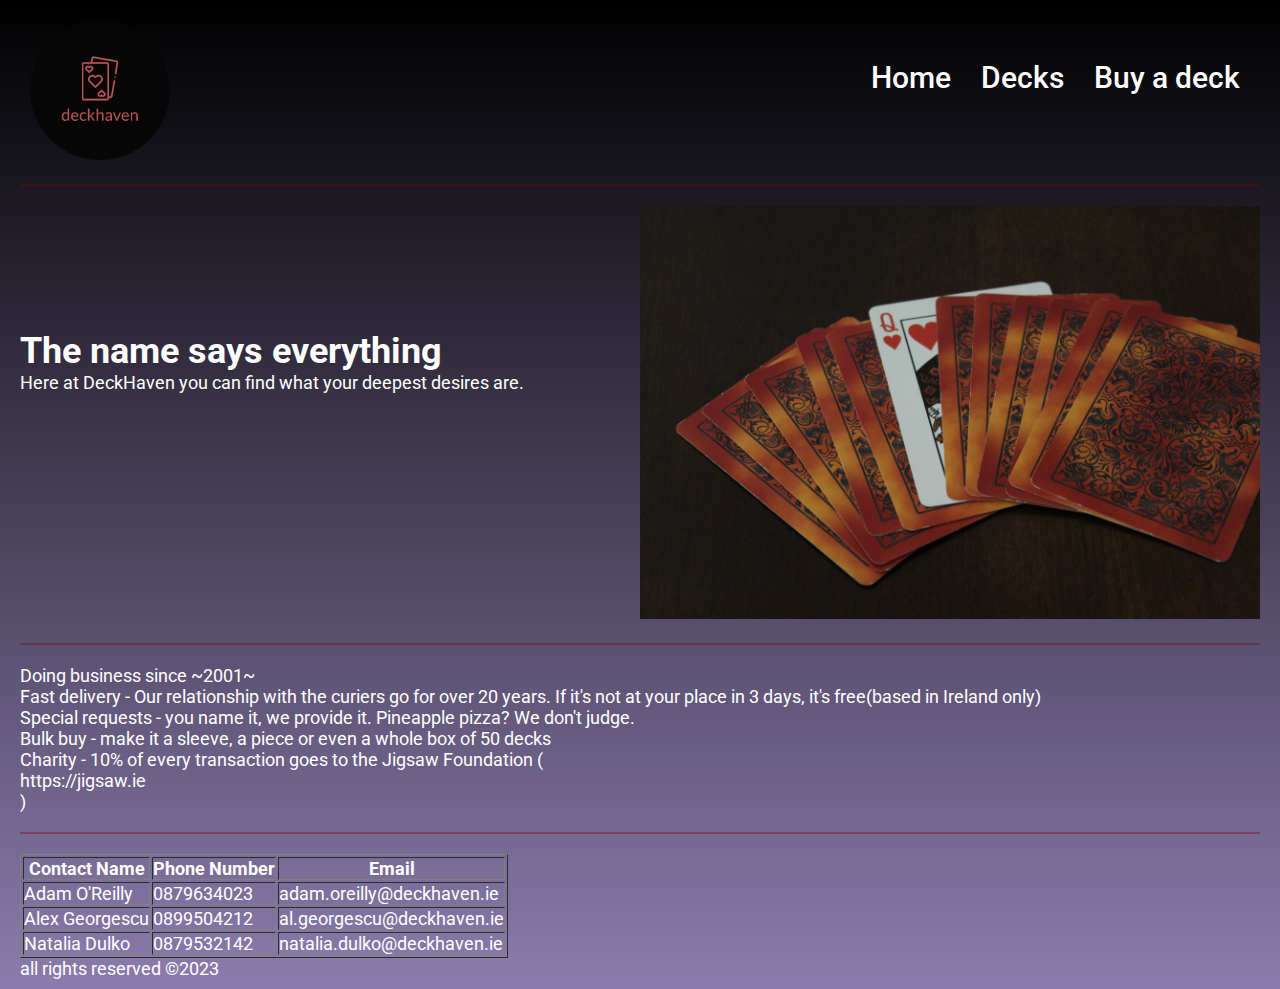
==== index.html @ b7169008 "add glow effect to nav and logo + finish the promo" ====
<!DOCTYPE html>
<html lang="en">

<head>
  <meta charset="UTF-8">
  <meta name="viewport" content="width=device-width, initial-scale=1.0">
  <!-- link css file -->
  <link rel="stylesheet" href="css/style.css">
  <title>DeckHaven</title>

  <!-- add google fonts -->
  <link rel="preconnect" href="https://fonts.googleapis.com">
  <link rel="preconnect" href="https://fonts.gstatic.com" crossorigin>
  <link
    href="https://fonts.googleapis.com/css2?family=Open+Sans:wght@400;500;600;700&family=Raleway:wght@400;700;900&family=Roboto:wght@400;500;700;900&display=swap"
    rel="stylesheet">
</head>

<body>
  <header class="header">

    <!-- logo -->
    <a href="https://deckhaven.ie"><img src="./images/logo_black_background.png" alt="logo" class="logo_img"></a>

    <!-- navbar -->
    <nav class="nav">

      <ul class="nav-list">

        <li><a href="#">Home</a></li>
        <li><a href="#">Decks</a></li>
        <li><a href="#">Buy a deck</a></li>

      </ul>

    </nav>

  </header>

  <!-- line separator -->
  <div class="separator"></div>

  <main>


    <!-- promo -->
    <section class="promo">

      <div class="promo_text">
        <h1 class="section-title">The name says everything</h1>
        <p class="section-subtitle">Here at DeckHaven you can find what your deepest desires are.</p>
      </div>

      <div class="promo_img">  
        <img src="images/about_us_image2.jpg" alt="display of two cards" loading="lazy" >
      </div>

    </section>

    <!-- line separator -->
    <div class="separator"></div>

    <!-- about us -->
    <section class="about">

      <ul class="about-list">

        <li>Doing business since ~2001~</li>
        <li>Fast delivery - Our relationship with the curiers go for over 20 years. If it's not at your place in 3 days,
          it's free(based in Ireland only)</li>
        <li>Special requests - you name it, we provide it. Pineapple pizza? We don't judge.</li>
        <li>Bulk buy - make it a sleeve, a piece or even a whole box of 50 decks</li>
        <li>Charity - 10% of every transaction goes to the Jigsaw Foundation (<a
            href="https://jigsaw.ie">https://jigsaw.ie</a>)</li>

      </ul>

    </section>

    <!-- line separator -->
    <div class="separator"></div>

    <!-- contact us -->
    <section class="contact-us">

      <table border="1">
        <tr>
          <th>Contact Name</th>
          <th>Phone Number</th>
          <th>Email</th>
        </tr>
        <tr>
          <td>Adam O'Reilly</td>
          <td><a href="tel:0879634023">0879634023</a></td>
          <td><a href="mailto:adam.oreilly@deckhaven.ie">adam.oreilly@deckhaven.ie</a></td>
        </tr>
        <tr>
          <td>Alex Georgescu </td>
          <td><a href="tel:0899504212">0899504212</a></td>
          <td><a href="mailto:alex.georgescu@deckhaven.ie">al.georgescu@deckhaven.ie</a></td>
        </tr>
        <tr>
          <td>Natalia Dulko</td>
          <td><a href="tel:0879532142">0879532142</a></td>
          <td><a href="mailto:natalia.dulko@deckhaven.ie">natalia.dulko@deckhaven.ie</a></td>
        </tr>
      </table>

    </section>





  </main>

  <!-- footer -->
  <footer class="footer">

    all rights reserved ©2023

  </footer>


</body>

</html>
---- css/style.css ----
/* reset */

*,
*::before,
*::after {
	margin: 0;
	padding: 0;
	box-sizing: border-box;
}

li { list-style: none; }

a,
span,
button { display: block; }

a {
	color: inherit;
	text-decoration: none;
}

/* html */

html {
	font-size: 62.5%;
	scroll-behavior: smooth;
    display: block;
}

/* body */

body {
	font-family: 'Roboto', sans-serif;
	font-size: 1.8rem;
	font-weight: 400;
	color: white;
	background: linear-gradient(to bottom, black,#8b7cad);
	padding: 10px 20px;
}


/* header */
header {
	display: flex;
	justify-content: space-between;
	margin: 10px;
}

/* logo with a glow*/

.logo_img {
  width: 70%;
  border-radius: 50%;
  object-fit: cover;
  transition: box-shadow 0.5s; /* Add a smooth transition for the glow effect */
}

.logo_img:hover {
  box-shadow: 0 0 10px rgba(181, 51, 51, 0.597); /* Add a red glow when hovering */
}





.nav ul{
	display: flex;
	justify-content: flex-end;
	gap: 10px;
	position: absolute;
	right: 20px;
	top: 60px;
}

.nav ul li{
	margin-right: 20px;
	font-weight: 500;
	font-size: 30px;
}

/* get a ready for hover */
.nav a {
  text-decoration: none;
  position: relative; 
	transition: color 0.1s ease-in;
}

/* line for a on hover */
.nav a::after {
  content: "";
  position: absolute;
  width: 100%;
  height: 2px; /* The thickness of the line */
  background-color: rgba(181, 51, 51, 0.597); 
  bottom: -5px; /* Position it at the bottom of the link */
  left: 0;
  transform: scaleX(0); /* Start with no width (0) */
  transform-origin: 0 100%;
  transition: transform 0.5s; /* Transition effect for the glow */
}

.nav a:hover::after {
  transform: scaleX(1); /* Expand to full width (100%) on hover */
}

.nav a:hover{
	color: rgba(255, 255, 255, 0.799);
}

/* add glow effect */
@keyframes glow {
  0% {
    box-shadow: 0 0 10px rgba(181, 51, 51, 0.597);
  }
  50% {
    box-shadow: 0 0 20px rgba(181, 51, 51, 0.597);
  }
  100% {
    box-shadow: 0 0 10px rgba(181, 51, 51, 0.597);
  }
}

.nav a::after {
  animation: glow 1s infinite;
  box-shadow: 0 0 10px rgba(181, 51, 51, 0.597);
}

/* separator */
.separator {
	width: 100%;
	height: 2px;
	background-color: rgba(139, 0, 0, 0.361);
	margin-bottom: 20px;
	margin-top: 20px;
}

/* promo */

.promo {
  display: flex;
  justify-content: space-between;

}

.promo_img{
	text-align: right;
	max-width: 50%;
}

.promo_img img {
  max-width: 100%;
}

.promo_text{
	padding-top: 10%;
}
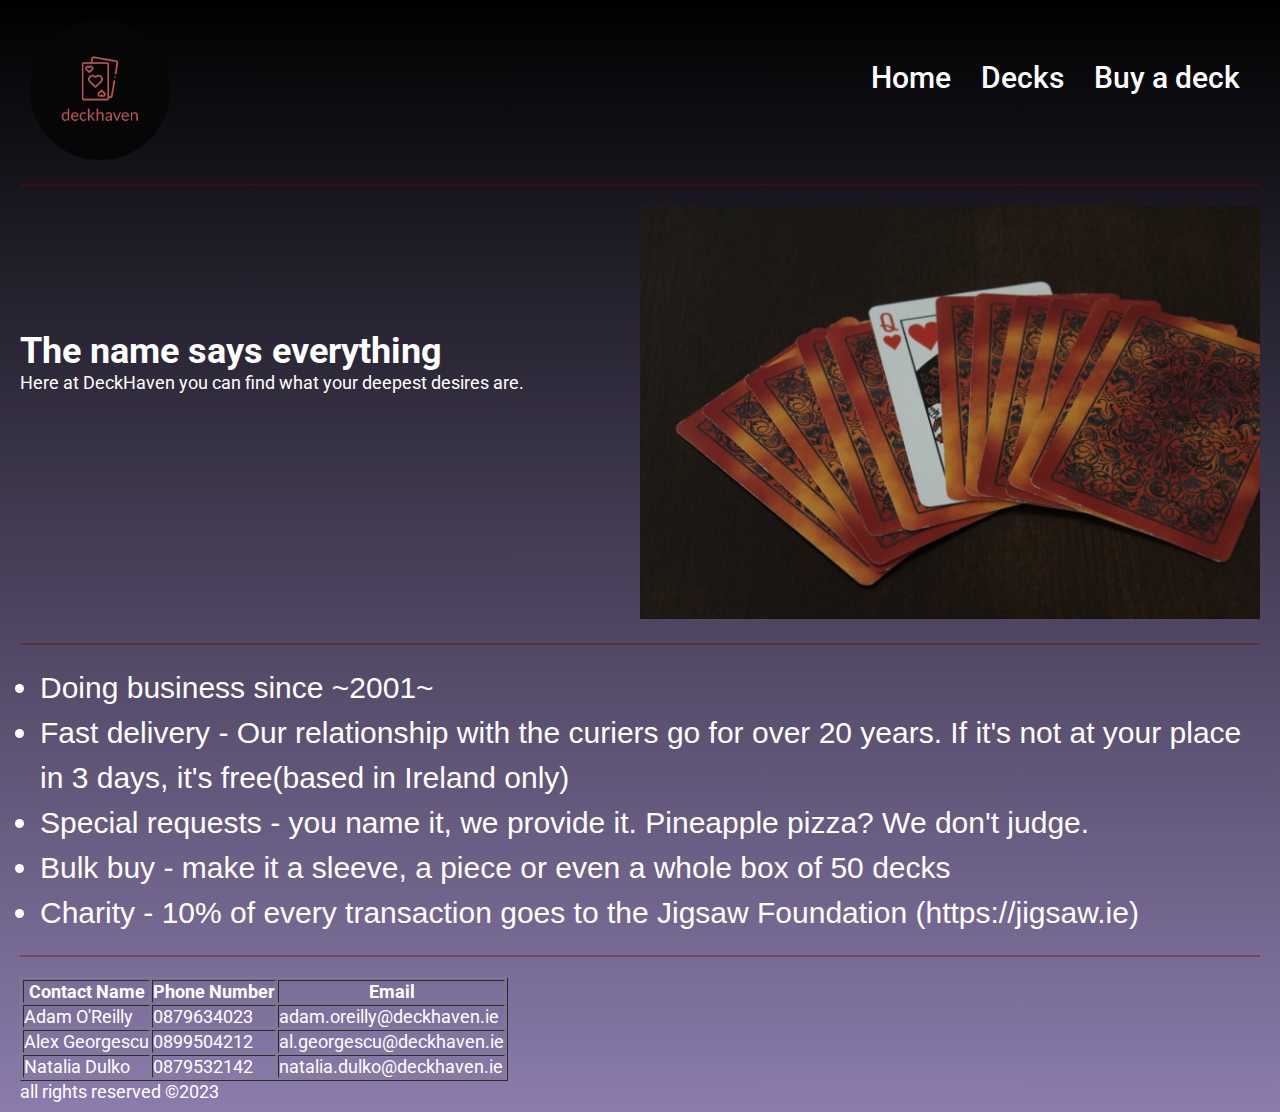
==== commit ead4a35e: "finish about us section" ====
--- a/index.html
+++ b/index.html
@@ -27,9 +27,9 @@
 
       <ul class="nav-list">
 
-        <li><a href="#">Home</a></li>
-        <li><a href="#">Decks</a></li>
-        <li><a href="#">Buy a deck</a></li>
+        <li><a href="#" class="glow">Home</a></li>
+        <li><a href="#" class="glow">Decks</a></li>
+        <li><a href="#" class="glow">Buy a deck</a></li>
 
       </ul>
 
@@ -63,7 +63,7 @@
     <!-- about us -->
     <section class="about">
 
-      <ul class="about-list">
+      <ul class="about_list">
 
         <li>Doing business since ~2001~</li>
         <li>Fast delivery - Our relationship with the curiers go for over 20 years. If it's not at your place in 3 days,
@@ -71,7 +71,7 @@
         <li>Special requests - you name it, we provide it. Pineapple pizza? We don't judge.</li>
         <li>Bulk buy - make it a sleeve, a piece or even a whole box of 50 decks</li>
         <li>Charity - 10% of every transaction goes to the Jigsaw Foundation (<a
-            href="https://jigsaw.ie">https://jigsaw.ie</a>)</li>
+            href="https://jigsaw.ie" class="glow">https://jigsaw.ie</a>)</li>
 
       </ul>
 
--- a/css/style.css
+++ b/css/style.css
@@ -9,10 +9,6 @@
 }
 
 li { list-style: none; }
-
-a,
-span,
-button { display: block; }
 
 a {
 	color: inherit;
@@ -79,14 +75,14 @@
 }
 
 /* get a ready for hover */
-.nav a {
+.glow {
   text-decoration: none;
   position: relative; 
 	transition: color 0.1s ease-in;
 }
 
 /* line for a on hover */
-.nav a::after {
+.glow::after {
   content: "";
   position: absolute;
   width: 100%;
@@ -99,11 +95,11 @@
   transition: transform 0.5s; /* Transition effect for the glow */
 }
 
-.nav a:hover::after {
+.glow:hover::after {
   transform: scaleX(1); /* Expand to full width (100%) on hover */
 }
 
-.nav a:hover{
+.glow:hover{
 	color: rgba(255, 255, 255, 0.799);
 }
 
@@ -120,7 +116,7 @@
   }
 }
 
-.nav a::after {
+.glow:after {
   animation: glow 1s infinite;
   box-shadow: 0 0 10px rgba(181, 51, 51, 0.597);
 }
@@ -156,4 +152,17 @@
 }
 
 
+/* about */
 
+.about_list li{
+	list-style-type: disc;
+	font-size: 30px;
+	font-family: 'Railway', sans-serif;
+	color: rgb(255, 255, 255);
+	line-height: 1.5;
+	margin-left: 20px;
+}
+
+/* table */
+
+
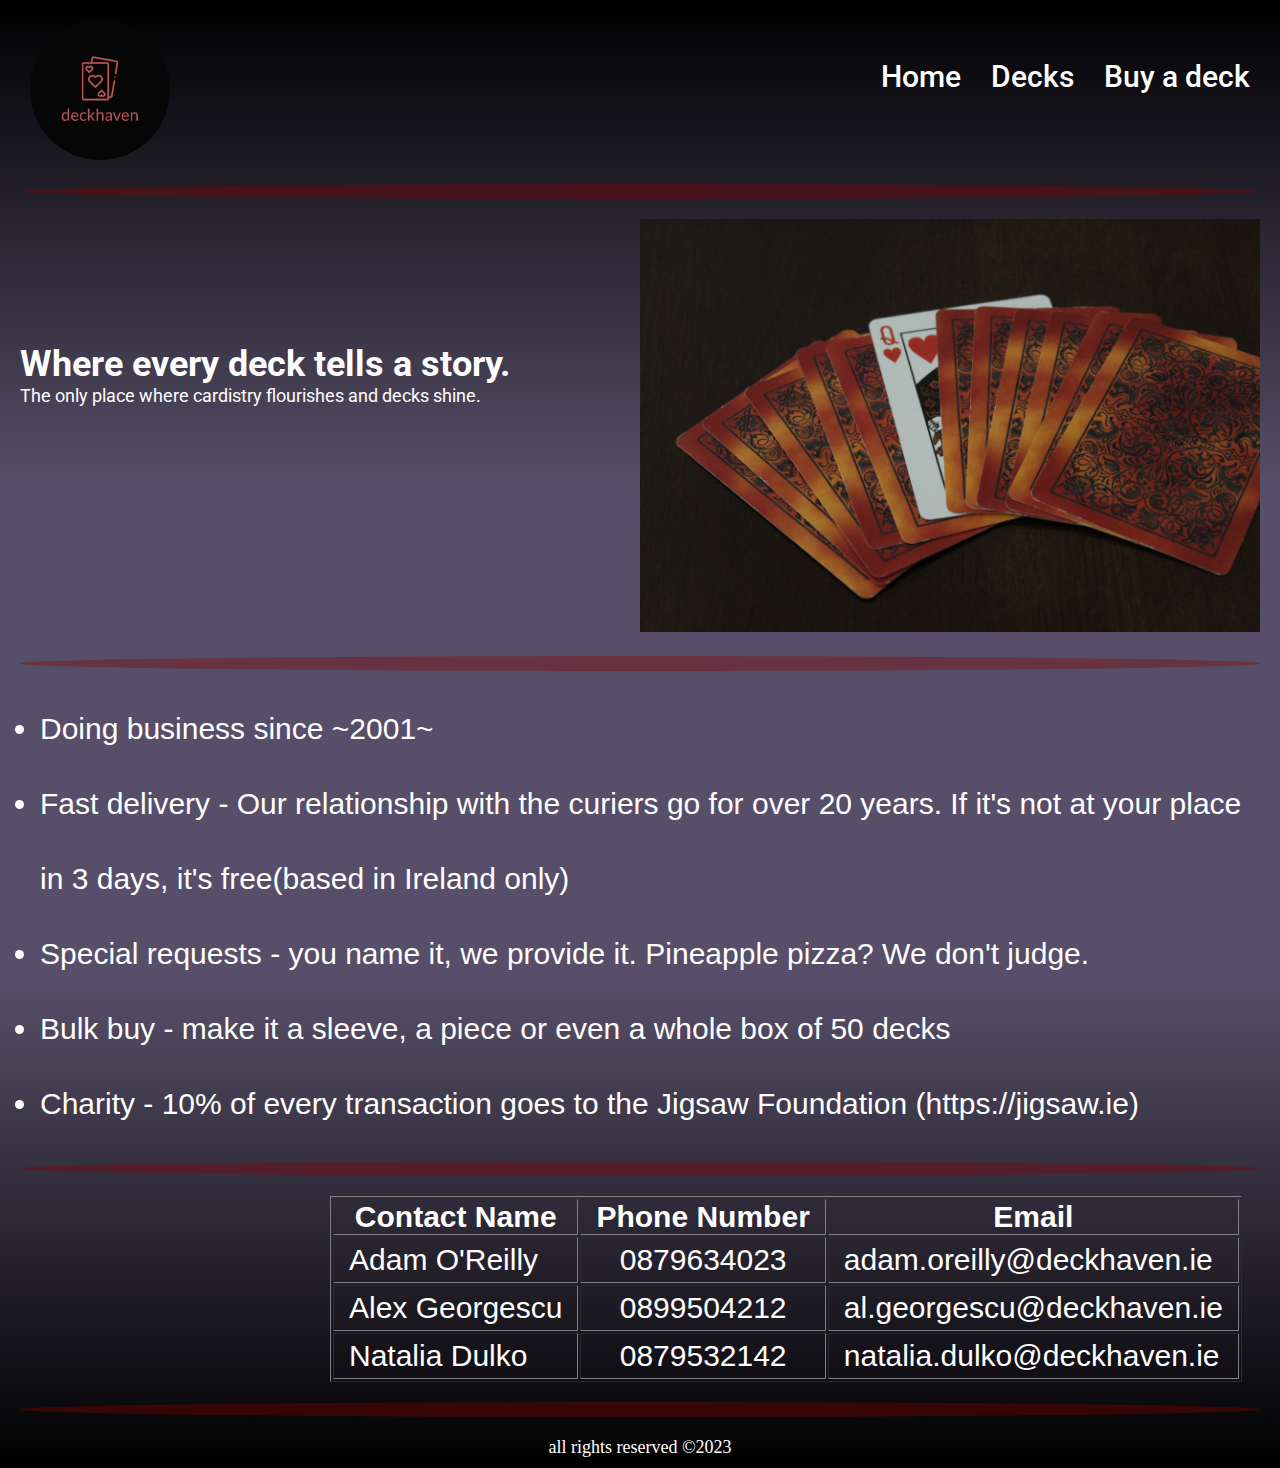
==== commit eecf9a43: "finish index.html" ====
--- a/index.html
+++ b/index.html
@@ -47,12 +47,13 @@
     <section class="promo">
 
       <div class="promo_text">
-        <h1 class="section-title">The name says everything</h1>
-        <p class="section-subtitle">Here at DeckHaven you can find what your deepest desires are.</p>
+        <h1 class="section-title">Where every deck tells a story.</h1>
+        <p class="section-subtitle">The only place where cardistry flourishes and decks shine.
+        </p>
       </div>
 
-      <div class="promo_img">  
-        <img src="images/about_us_image2.jpg" alt="display of two cards" loading="lazy" >
+      <div class="promo_img">
+        <img src="images/about_us_image2.jpg" alt="display of two cards" loading="lazy">
       </div>
 
     </section>
@@ -70,8 +71,8 @@
           it's free(based in Ireland only)</li>
         <li>Special requests - you name it, we provide it. Pineapple pizza? We don't judge.</li>
         <li>Bulk buy - make it a sleeve, a piece or even a whole box of 50 decks</li>
-        <li>Charity - 10% of every transaction goes to the Jigsaw Foundation (<a
-            href="https://jigsaw.ie" class="glow">https://jigsaw.ie</a>)</li>
+        <li>Charity - 10% of every transaction goes to the Jigsaw Foundation (<a href="https://jigsaw.ie"
+            class="glow">https://jigsaw.ie</a>)</li>
 
       </ul>
 
@@ -83,28 +84,31 @@
     <!-- contact us -->
     <section class="contact-us">
 
-      <table border="1">
-        <tr>
-          <th>Contact Name</th>
-          <th>Phone Number</th>
-          <th>Email</th>
-        </tr>
-        <tr>
-          <td>Adam O'Reilly</td>
-          <td><a href="tel:0879634023">0879634023</a></td>
-          <td><a href="mailto:adam.oreilly@deckhaven.ie">adam.oreilly@deckhaven.ie</a></td>
-        </tr>
-        <tr>
-          <td>Alex Georgescu </td>
-          <td><a href="tel:0899504212">0899504212</a></td>
-          <td><a href="mailto:alex.georgescu@deckhaven.ie">al.georgescu@deckhaven.ie</a></td>
-        </tr>
-        <tr>
-          <td>Natalia Dulko</td>
-          <td><a href="tel:0879532142">0879532142</a></td>
-          <td><a href="mailto:natalia.dulko@deckhaven.ie">natalia.dulko@deckhaven.ie</a></td>
-        </tr>
-      </table>
+      <div class="table">
+        <table border="1">
+          <tr>
+            <th class="align-left">Contact Name</th>
+            <th >Phone Number</th>
+            <th>Email</th>
+          </tr>
+          <tr>
+            <td>Adam O'Reilly</td>
+            <td class="table-center"><a href="tel:0879634023" class="glow">0879634023</a></td>
+            <td class="table-email"><a href="mailto:adam.oreilly@deckhaven.ie" class="glow">adam.oreilly@deckhaven.ie</a></td>
+          </tr>
+          <tr>
+            <td>Alex Georgescu </td>
+            <td class="table-center"><a href="tel:0899504212" class="glow">0899504212</a></td>
+            <td class="table-email"><a href="mailto:alex.georgescu@deckhaven.ie" class="glow">al.georgescu@deckhaven.ie</a></td>
+          </tr>
+          <tr>
+            <td>Natalia Dulko</td>
+            <td class="table-center"><a href="tel:0879532142" class="glow">0879532142</a></td>
+            <td class="table-email"><a href="mailto:natalia.dulko@deckhaven.ie" class="glow ">natalia.dulko@deckhaven.ie</a></td>
+          </tr>
+        </table>
+      </div>
+
 
     </section>
 
@@ -113,6 +117,9 @@
 
 
   </main>
+
+      <!-- line separator -->
+      <div class="separator"></div>
 
   <!-- footer -->
   <footer class="footer">
--- a/css/style.css
+++ b/css/style.css
@@ -30,7 +30,7 @@
 	font-size: 1.8rem;
 	font-weight: 400;
 	color: white;
-	background: linear-gradient(to bottom, black,#8b7cad);
+	background: linear-gradient(to bottom, black,#574f69, #574f69, black);
 	padding: 10px 20px;
 }
 
@@ -40,6 +40,7 @@
 	display: flex;
 	justify-content: space-between;
 	margin: 10px;
+	width: 100%;
 }
 
 /* logo with a glow*/
@@ -63,9 +64,7 @@
 	display: flex;
 	justify-content: flex-end;
 	gap: 10px;
-	position: absolute;
-	right: 20px;
-	top: 60px;
+	margin-top: 10%;
 }
 
 .nav ul li{
@@ -103,6 +102,8 @@
 	color: rgba(255, 255, 255, 0.799);
 }
 
+
+
 /* add glow effect */
 @keyframes glow {
   0% {
@@ -124,10 +125,11 @@
 /* separator */
 .separator {
 	width: 100%;
-	height: 2px;
+	height: 15px;
 	background-color: rgba(139, 0, 0, 0.361);
 	margin-bottom: 20px;
 	margin-top: 20px;
+	border-radius: 75%;
 }
 
 /* promo */
@@ -159,10 +161,37 @@
 	font-size: 30px;
 	font-family: 'Railway', sans-serif;
 	color: rgb(255, 255, 255);
-	line-height: 1.5;
+	line-height: 2.5;
 	margin-left: 20px;
 }
 
 /* table */
 
+.table{
+	font-size: 30px;
+	font-family: 'Open-Sans',sans-serif;
+	margin: 0 auto;
+	width: 50%;
+	white-space: nowrap;
+}
 
+.table th{
+	padding: 0 15px;
+}
+
+
+.table td{
+	padding: 5px 15px
+}
+
+.table-center{
+	text-align: center;
+}
+
+/* footer */
+
+.footer{
+	font-family: 'Railway';
+	text-align: center;
+	font-weight: 500;
+}
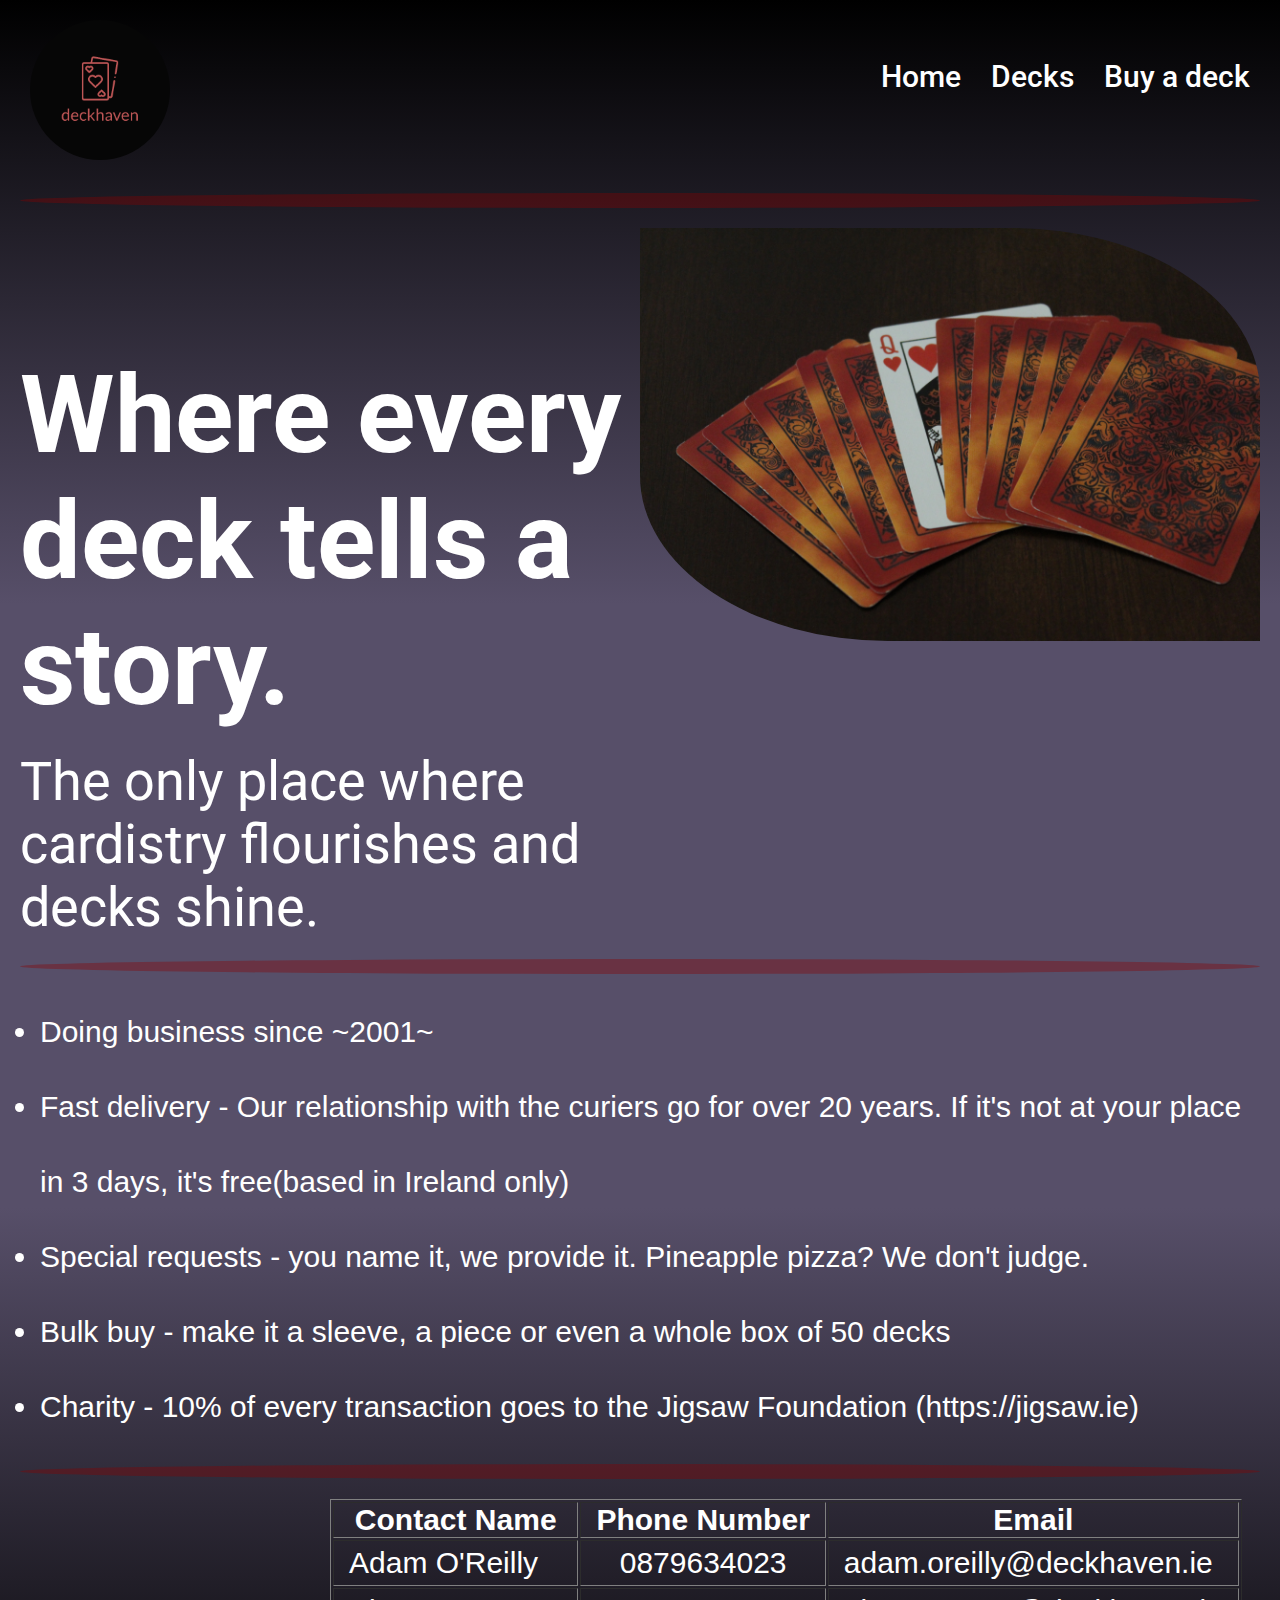
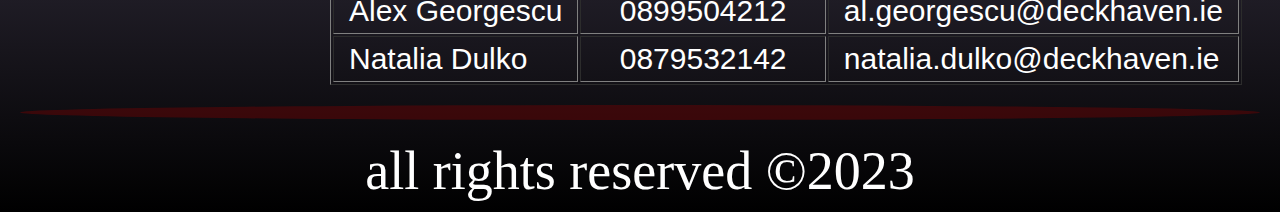
==== commit c716767b: "finish project" ====
--- a/index.html
+++ b/index.html
@@ -20,16 +20,16 @@
   <header class="header">
 
     <!-- logo -->
-    <a href="https://deckhaven.ie"><img src="./images/logo_black_background.png" alt="logo" class="logo_img"></a>
+    <a href="https://deckhaven.ie"><img src="./images/logo_black_background.png" alt="logo" class="logo-img"></a>
 
     <!-- navbar -->
     <nav class="nav">
 
       <ul class="nav-list">
 
-        <li><a href="#" class="glow">Home</a></li>
-        <li><a href="#" class="glow">Decks</a></li>
-        <li><a href="#" class="glow">Buy a deck</a></li>
+        <li><a href="index.html" class="glow">Home</a></li>
+        <li><a href="page2.html" class="glow">Decks</a></li>
+        <li><a href="page3.html" class="glow">Buy a deck</a></li>
 
       </ul>
 
@@ -46,14 +46,14 @@
     <!-- promo -->
     <section class="promo">
 
-      <div class="promo_text">
+      <div class="promo-text">
         <h1 class="section-title">Where every deck tells a story.</h1>
         <p class="section-subtitle">The only place where cardistry flourishes and decks shine.
         </p>
       </div>
 
-      <div class="promo_img">
-        <img src="images/about_us_image2.jpg" alt="display of two cards" loading="lazy">
+      <div class="promo-img">
+        <img src="images/about_us_image2.jpg" alt="display of 12 card with a queen of hearts shown" loading="lazy">
       </div>
 
     </section>
@@ -64,7 +64,7 @@
     <!-- about us -->
     <section class="about">
 
-      <ul class="about_list">
+      <ul class="about-list">
 
         <li>Doing business since ~2001~</li>
         <li>Fast delivery - Our relationship with the curiers go for over 20 years. If it's not at your place in 3 days,
@@ -88,23 +88,26 @@
         <table border="1">
           <tr>
             <th class="align-left">Contact Name</th>
-            <th >Phone Number</th>
+            <th>Phone Number</th>
             <th>Email</th>
           </tr>
           <tr>
             <td>Adam O'Reilly</td>
             <td class="table-center"><a href="tel:0879634023" class="glow">0879634023</a></td>
-            <td class="table-email"><a href="mailto:adam.oreilly@deckhaven.ie" class="glow">adam.oreilly@deckhaven.ie</a></td>
+            <td class="table-email"><a href="mailto:adam.oreilly@deckhaven.ie"
+                class="glow">adam.oreilly@deckhaven.ie</a></td>
           </tr>
           <tr>
             <td>Alex Georgescu </td>
             <td class="table-center"><a href="tel:0899504212" class="glow">0899504212</a></td>
-            <td class="table-email"><a href="mailto:alex.georgescu@deckhaven.ie" class="glow">al.georgescu@deckhaven.ie</a></td>
+            <td class="table-email"><a href="mailto:alex.georgescu@deckhaven.ie"
+                class="glow">al.georgescu@deckhaven.ie</a></td>
           </tr>
           <tr>
             <td>Natalia Dulko</td>
             <td class="table-center"><a href="tel:0879532142" class="glow">0879532142</a></td>
-            <td class="table-email"><a href="mailto:natalia.dulko@deckhaven.ie" class="glow ">natalia.dulko@deckhaven.ie</a></td>
+            <td class="table-email"><a href="mailto:natalia.dulko@deckhaven.ie"
+                class="glow ">natalia.dulko@deckhaven.ie</a></td>
           </tr>
         </table>
       </div>
@@ -118,8 +121,8 @@
 
   </main>
 
-      <!-- line separator -->
-      <div class="separator"></div>
+  <!-- line separator -->
+  <div class="separator"></div>
 
   <!-- footer -->
   <footer class="footer">
--- a/css/style.css
+++ b/css/style.css
@@ -15,10 +15,20 @@
 	text-decoration: none;
 }
 
+/* form input, select and button reset */
+
+input, button, select {
+	font: inherit;
+	background: none;
+	border: none;
+	outline: none;
+}
+
+
 /* html */
 
 html {
-	font-size: 62.5%;
+	font-size: 30px;
 	scroll-behavior: smooth;
     display: block;
 }
@@ -36,23 +46,23 @@
 
 
 /* header */
-header {
+.header {
 	display: flex;
 	justify-content: space-between;
 	margin: 10px;
 	width: 100%;
 }
 
-/* logo with a glow*/
-
-.logo_img {
+/* logo with a glow on the border radius*/
+
+.logo-img {
   width: 70%;
   border-radius: 50%;
   object-fit: cover;
   transition: box-shadow 0.5s; /* Add a smooth transition for the glow effect */
 }
 
-.logo_img:hover {
+.logo-img:hover {
   box-shadow: 0 0 10px rgba(181, 51, 51, 0.597); /* Add a red glow when hovering */
 }
 
@@ -62,7 +72,7 @@
 
 .nav ul{
 	display: flex;
-	justify-content: flex-end;
+	justify-content: flex-start;
 	gap: 10px;
 	margin-top: 10%;
 }
@@ -73,29 +83,28 @@
 	font-size: 30px;
 }
 
-/* get a ready for hover */
+/* glow line on hover */
 .glow {
   text-decoration: none;
   position: relative; 
 	transition: color 0.1s ease-in;
 }
 
-/* line for a on hover */
 .glow::after {
   content: "";
   position: absolute;
   width: 100%;
-  height: 2px; /* The thickness of the line */
+  height: 2px; 
   background-color: rgba(181, 51, 51, 0.597); 
-  bottom: -5px; /* Position it at the bottom of the link */
+  bottom: -5px; 
   left: 0;
-  transform: scaleX(0); /* Start with no width (0) */
+  transform: scaleX(0); 
   transform-origin: 0 100%;
-  transition: transform 0.5s; /* Transition effect for the glow */
+  transition: transform 0.5s;
 }
 
 .glow:hover::after {
-  transform: scaleX(1); /* Expand to full width (100%) on hover */
+  transform: scaleX(1); 
 }
 
 .glow:hover{
@@ -140,23 +149,29 @@
 
 }
 
-.promo_img{
+.promo-img{
 	text-align: right;
 	max-width: 50%;
 }
 
-.promo_img img {
+/* promo img with custom border radius */
+
+.promo-img img {
   max-width: 100%;
-}
-
-.promo_text{
+	border-radius: 0 40% 0 40%;
+}
+
+.promo-text{
 	padding-top: 10%;
+	display: flex;
+	flex-direction: column;
+	gap: 20px;
 }
 
 
 /* about */
 
-.about_list li{
+.about-list li{
 	list-style-type: disc;
 	font-size: 30px;
 	font-family: 'Railway', sans-serif;
@@ -195,3 +210,201 @@
 	text-align: center;
 	font-weight: 500;
 }
+
+
+/* page2 style */
+
+.deck-list{
+	display: flex;
+	justify-content: space-between;
+}
+
+.deck-item{
+	text-align: center;
+	display: flex;
+	flex-direction: column;
+	gap: 10px;
+	border-radius: 5px;
+}
+
+.deck-item img{
+	width: 300px;
+	height: 400px;
+	object-fit: cover;
+	margin: 5px;
+	transition: transform 0.3s, filter 0.3s;
+	border-radius: 10px;
+}
+
+.deck-item:hover img{
+	transform: scale(1.015);
+	filter: brightness(0.8) blur(0.5px);
+	cursor: pointer;
+}
+
+.deck-item p{
+	font-weight: 500;
+	color: #ff7c1e;
+	transition: font-size 0.2s;
+}
+
+.deck-item:hover p{
+	color: #ff7c1ec8;
+	cursor: pointer;
+}
+
+
+/* page 3 style */
+
+.form h1{
+	text-align: center;
+}
+
+/* Styling the Form */
+
+form {
+	background: hsla(100, 100%, 100%, 0.2);
+    max-width: 500px;
+    margin: 50px auto;
+    padding: 30px 20px;
+    box-shadow: 2px 5px 10px rgba(0, 0, 0, 0.5);
+    border-radius: 5px;
+}
+
+.form-control {
+	display: flex;
+	flex-direction: column;
+	gap: 10px;
+	justify-content: left;
+	font-size: 1.8rem;
+	padding: 10px;
+	margin-bottom: 20px;
+	background-color: hsla(225, 24%, 27%, 0.1);
+	border-radius: 5px;
+}
+
+.primary-input {
+	display: flex;
+	justify-content: space-between;
+	align-items: center;
+}
+
+.primary-input label {
+	color: hsl(0, 0%, 100%);
+	font-weight: 800;
+}
+
+
+/* Styling form-control input ,select, textarea */
+
+.form-input {
+	background-color: white;
+	color: hsl(0, 0%, 0%);
+	border-radius: 5px;
+	padding: 10px 20px;
+	font-size: 1.8rem;
+}
+
+/* styling the secondary part of the form */
+
+.secondary-input {
+	display: flex;
+	flex-direction: column;
+	gap: 10px;
+	margin-block-end: 30px;
+}
+
+
+.form-control-dropdown {
+	background-color: hsla(100, 100%, 100%, 0.10);
+	border: 2px solid transparent;
+	border-radius: 5px;
+	font-size: 1.8rem;
+	font-weight: 800;
+	padding: 5px 10px;
+	transition: 0.45s ease;
+	margin-bottom: 10px;
+}
+
+.form-control-dropdown:hover {
+	border-color: rgb(109, 98, 98);
+}
+
+
+.form-control-radio {
+	display: grid;
+	grid-template-columns: 0.75fr 0.5fr;
+	gap: 20px;
+	margin-bottom: 10px;
+	font-size: 1.8rem;
+	color: rgb(249, 248, 247);
+	font-weight: 800;
+	padding: 10px 5px;
+}
+
+.radio-wrapper{
+	display: flex;
+	flex-direction: column;
+}
+
+
+.form-control-radio	#first {
+	font-size: 1.5rem;
+}
+
+.form-control-checkbox {
+	display: flex;
+	
+	gap: 10px;
+	font-family: 'Open-Sans', sans-serif;
+	font-size: 1.6rem;
+	color: bisque;
+	margin-bottom: 10px;
+	padding: 10px 10px;
+
+}
+
+.checkbox-wrapper {
+	display: grid;
+	grid-template-columns: 0.25fr 1fr;
+	gap: 10px;
+}
+
+.form-control-textarea {
+	display: flex;
+	flex-direction: column;
+	gap: 10px;
+	color: antiquewhite;
+	font-weight: 800;
+	font-size: 1.6rem;
+	padding: 10px 10px;
+	margin-block-end: 10px;
+}
+
+.form-control-textarea textarea {
+	padding: 5px;
+	text-align: center;
+	border: 2px solid transparent;
+	transition: 0.45s ease;
+}
+
+.form-control-textarea textarea:hover {
+	border-color: goldenrod;
+}
+
+.btn {
+	font-family: 'Roboto';
+	background-color: hsla(100, 100%, 100%, 0.2);
+	position: relative;
+	left: 40%;
+	border: 2px solid black;
+	padding: 10px 20px;
+	font-size: 1.8rem;
+	border-radius: 15px;
+	transition: 0.45s ease;
+}
+
+.btn:hover {
+	background-color: hsla(0, 0%, 100%, 0.77);
+	cursor: pointer;
+}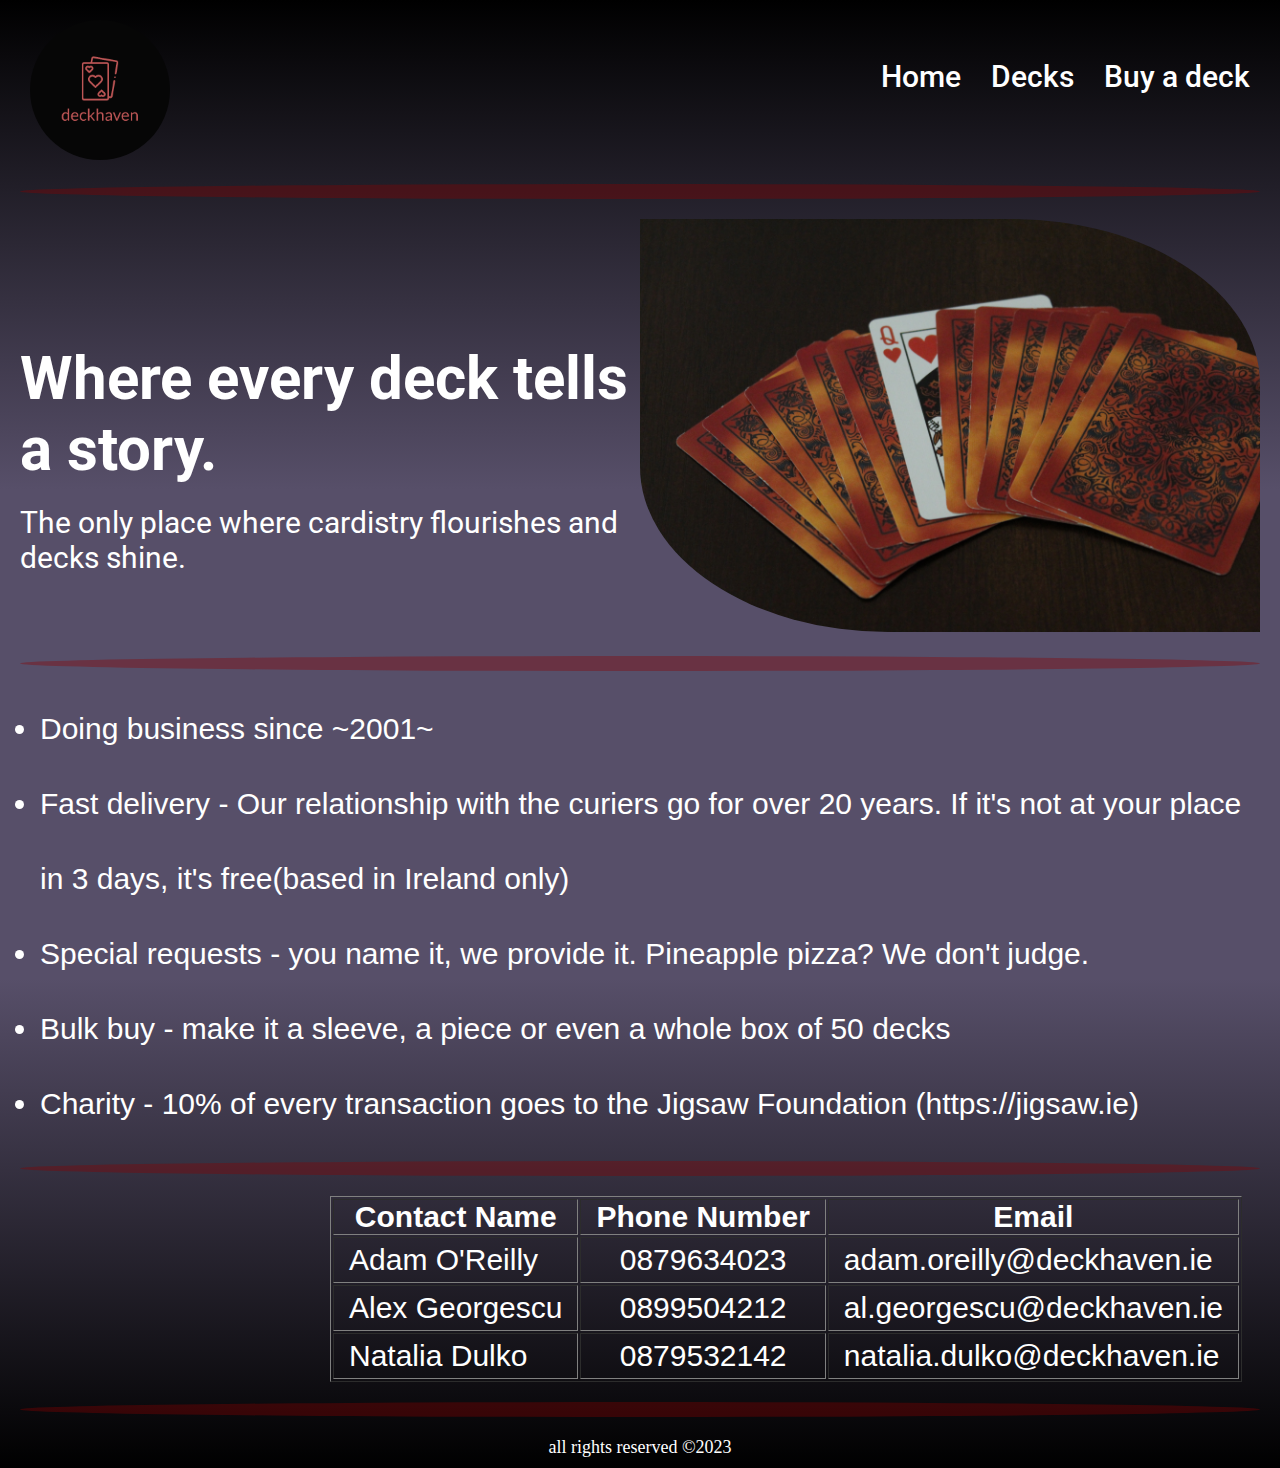
==== commit b5652fc3: "finish project" ====
--- a/index.html
+++ b/index.html
@@ -94,19 +94,19 @@
           <tr>
             <td>Adam O'Reilly</td>
             <td class="table-center"><a href="tel:0879634023" class="glow">0879634023</a></td>
-            <td class="table-email"><a href="mailto:adam.oreilly@deckhaven.ie"
+            <td><a href="mailto:adam.oreilly@deckhaven.ie"
                 class="glow">adam.oreilly@deckhaven.ie</a></td>
           </tr>
           <tr>
             <td>Alex Georgescu </td>
             <td class="table-center"><a href="tel:0899504212" class="glow">0899504212</a></td>
-            <td class="table-email"><a href="mailto:alex.georgescu@deckhaven.ie"
+            <td><a href="mailto:alex.georgescu@deckhaven.ie"
                 class="glow">al.georgescu@deckhaven.ie</a></td>
           </tr>
           <tr>
             <td>Natalia Dulko</td>
             <td class="table-center"><a href="tel:0879532142" class="glow">0879532142</a></td>
-            <td class="table-email"><a href="mailto:natalia.dulko@deckhaven.ie"
+            <td><a href="mailto:natalia.dulko@deckhaven.ie"
                 class="glow ">natalia.dulko@deckhaven.ie</a></td>
           </tr>
         </table>
@@ -114,10 +114,6 @@
 
 
     </section>
-
-
-
-
 
   </main>
 
--- a/css/style.css
+++ b/css/style.css
@@ -28,7 +28,7 @@
 /* html */
 
 html {
-	font-size: 30px;
+	font-size: 62.5%;
 	scroll-behavior: smooth;
     display: block;
 }
@@ -163,6 +163,7 @@
 
 .promo-text{
 	padding-top: 10%;
+	font-size: 30px;
 	display: flex;
 	flex-direction: column;
 	gap: 20px;
@@ -214,6 +215,8 @@
 
 /* page2 style */
 
+/* deck img and text style */
+
 .deck-list{
 	display: flex;
 	justify-content: space-between;
@@ -224,7 +227,6 @@
 	display: flex;
 	flex-direction: column;
 	gap: 10px;
-	border-radius: 5px;
 }
 
 .deck-item img{
@@ -243,6 +245,7 @@
 }
 
 .deck-item p{
+	font-size: 'Open-Sans', sans-serif;
 	font-weight: 500;
 	color: #ff7c1e;
 	transition: font-size 0.2s;
@@ -260,7 +263,7 @@
 	text-align: center;
 }
 
-/* Styling the Form */
+/* form */
 
 form {
 	background: hsla(100, 100%, 100%, 0.2);
@@ -276,7 +279,6 @@
 	flex-direction: column;
 	gap: 10px;
 	justify-content: left;
-	font-size: 1.8rem;
 	padding: 10px;
 	margin-bottom: 20px;
 	background-color: hsla(225, 24%, 27%, 0.1);
@@ -295,17 +297,23 @@
 }
 
 
-/* Styling form-control input ,select, textarea */
+/* input  */
 
 .form-input {
 	background-color: white;
 	color: hsl(0, 0%, 0%);
+	border: 2px solid transparent;
 	border-radius: 5px;
 	padding: 10px 20px;
 	font-size: 1.8rem;
-}
-
-/* styling the secondary part of the form */
+	transition: border-color 300ms ease-in-out;
+}
+
+.form-input:hover {
+	border-color: black;
+}
+
+/* secondary input */
 
 .secondary-input {
 	display: flex;
@@ -314,15 +322,15 @@
 	margin-block-end: 30px;
 }
 
+/* dropdown input */
 
 .form-control-dropdown {
 	background-color: hsla(100, 100%, 100%, 0.10);
 	border: 2px solid transparent;
 	border-radius: 5px;
-	font-size: 1.8rem;
 	font-weight: 800;
 	padding: 5px 10px;
-	transition: 0.45s ease;
+	transition: 400ms ease;
 	margin-bottom: 10px;
 }
 
@@ -330,13 +338,14 @@
 	border-color: rgb(109, 98, 98);
 }
 
+/* radio input */
 
 .form-control-radio {
 	display: grid;
 	grid-template-columns: 0.75fr 0.5fr;
 	gap: 20px;
 	margin-bottom: 10px;
-	font-size: 1.8rem;
+	font-size: 18px;
 	color: rgb(249, 248, 247);
 	font-weight: 800;
 	padding: 10px 5px;
@@ -347,36 +356,11 @@
 	flex-direction: column;
 }
 
-
-.form-control-radio	#first {
-	font-size: 1.5rem;
-}
-
-.form-control-checkbox {
-	display: flex;
-	
-	gap: 10px;
-	font-family: 'Open-Sans', sans-serif;
-	font-size: 1.6rem;
-	color: bisque;
-	margin-bottom: 10px;
-	padding: 10px 10px;
-
-}
-
-.checkbox-wrapper {
-	display: grid;
-	grid-template-columns: 0.25fr 1fr;
-	gap: 10px;
-}
-
 .form-control-textarea {
 	display: flex;
 	flex-direction: column;
 	gap: 10px;
-	color: antiquewhite;
 	font-weight: 800;
-	font-size: 1.6rem;
 	padding: 10px 10px;
 	margin-block-end: 10px;
 }
@@ -385,21 +369,36 @@
 	padding: 5px;
 	text-align: center;
 	border: 2px solid transparent;
-	transition: 0.45s ease;
+	transition: 400ms ease;
 }
 
 .form-control-textarea textarea:hover {
-	border-color: goldenrod;
+	border-color: rgb(6, 6, 5);
+}
+
+.form-control-checkbox {
+	display: flex;
+	gap: 10px;
+	font-family: 'Open-Sans', sans-serif;
+	font-size: 16px;
+	color: bisque;
+	margin-bottom: 10px;
+	padding: 10px 10px;
+
+}
+
+.checkbox-wrapper {
+	display: grid;
+	grid-template-columns: 0.25fr 1fr;
+	gap: 10px;
 }
 
 .btn {
 	font-family: 'Roboto';
 	background-color: hsla(100, 100%, 100%, 0.2);
-	position: relative;
-	left: 40%;
+	width: 100%;
 	border: 2px solid black;
 	padding: 10px 20px;
-	font-size: 1.8rem;
 	border-radius: 15px;
 	transition: 0.45s ease;
 }
